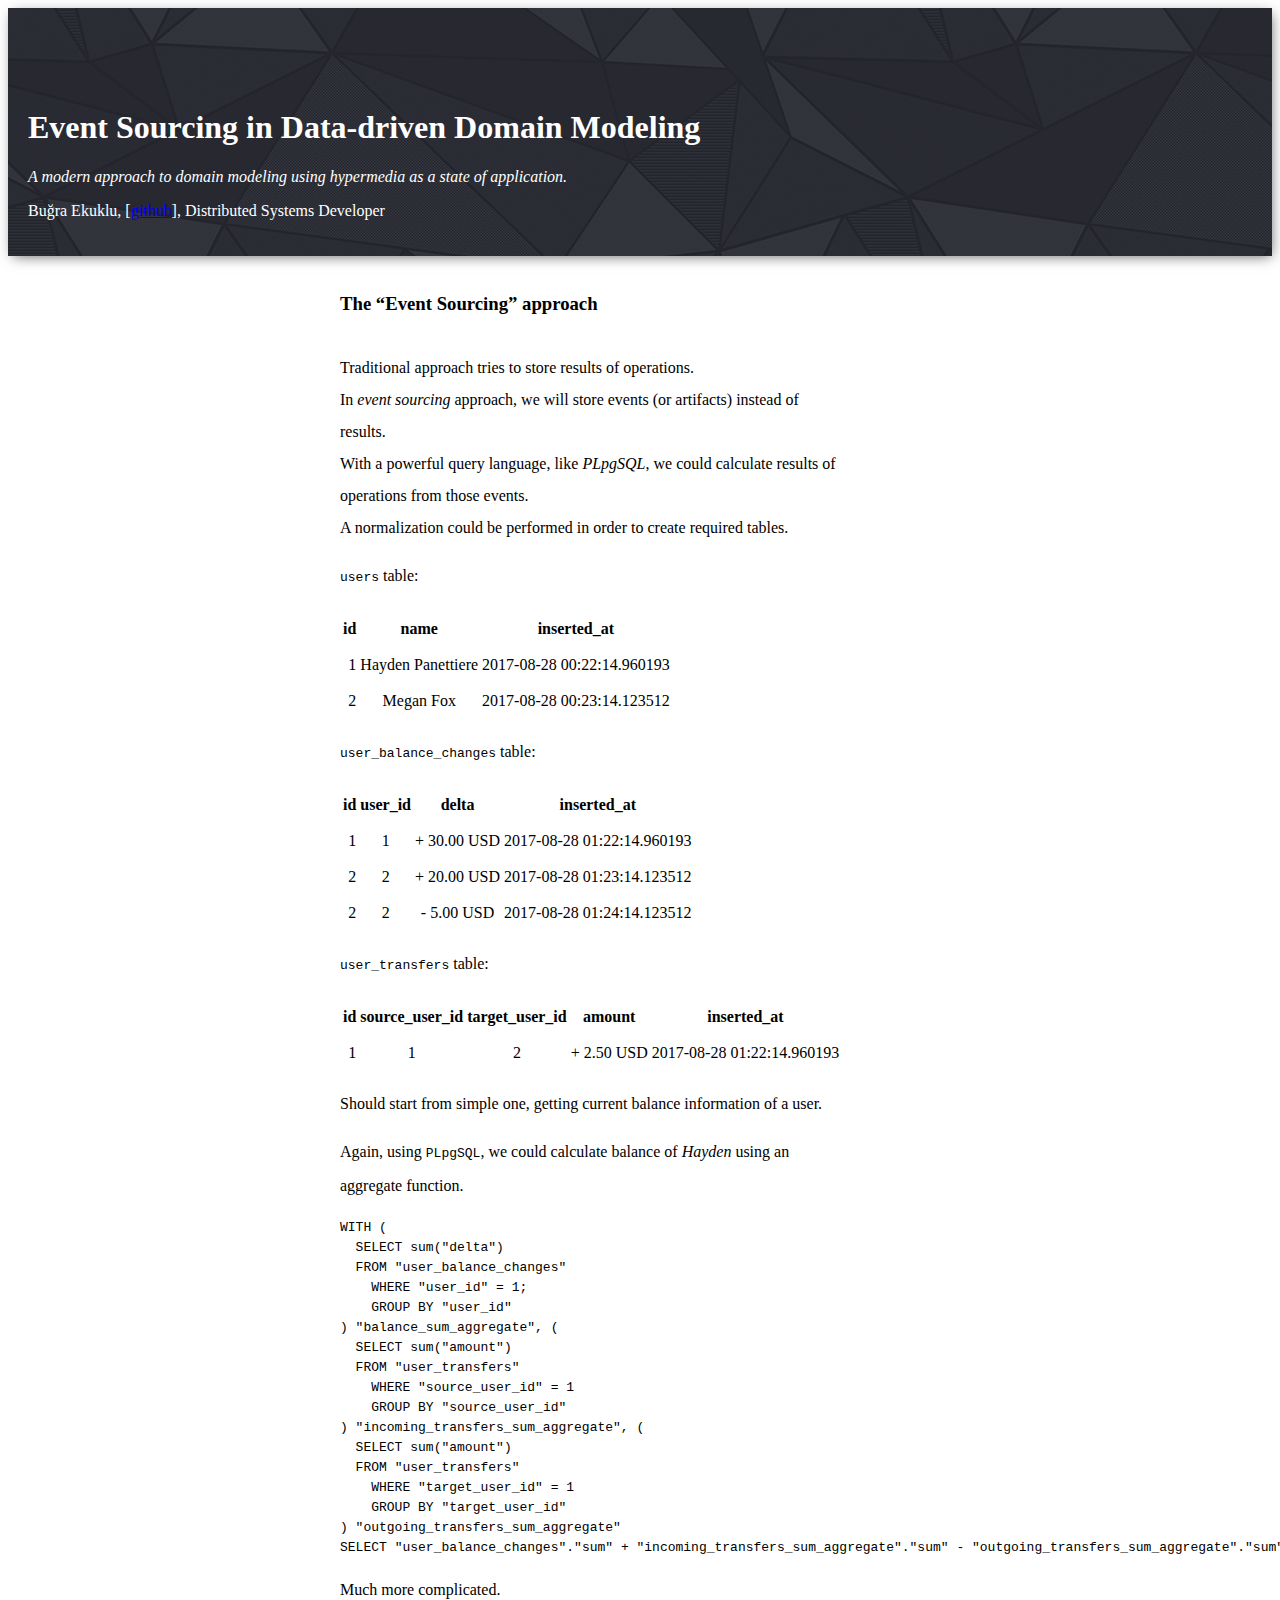
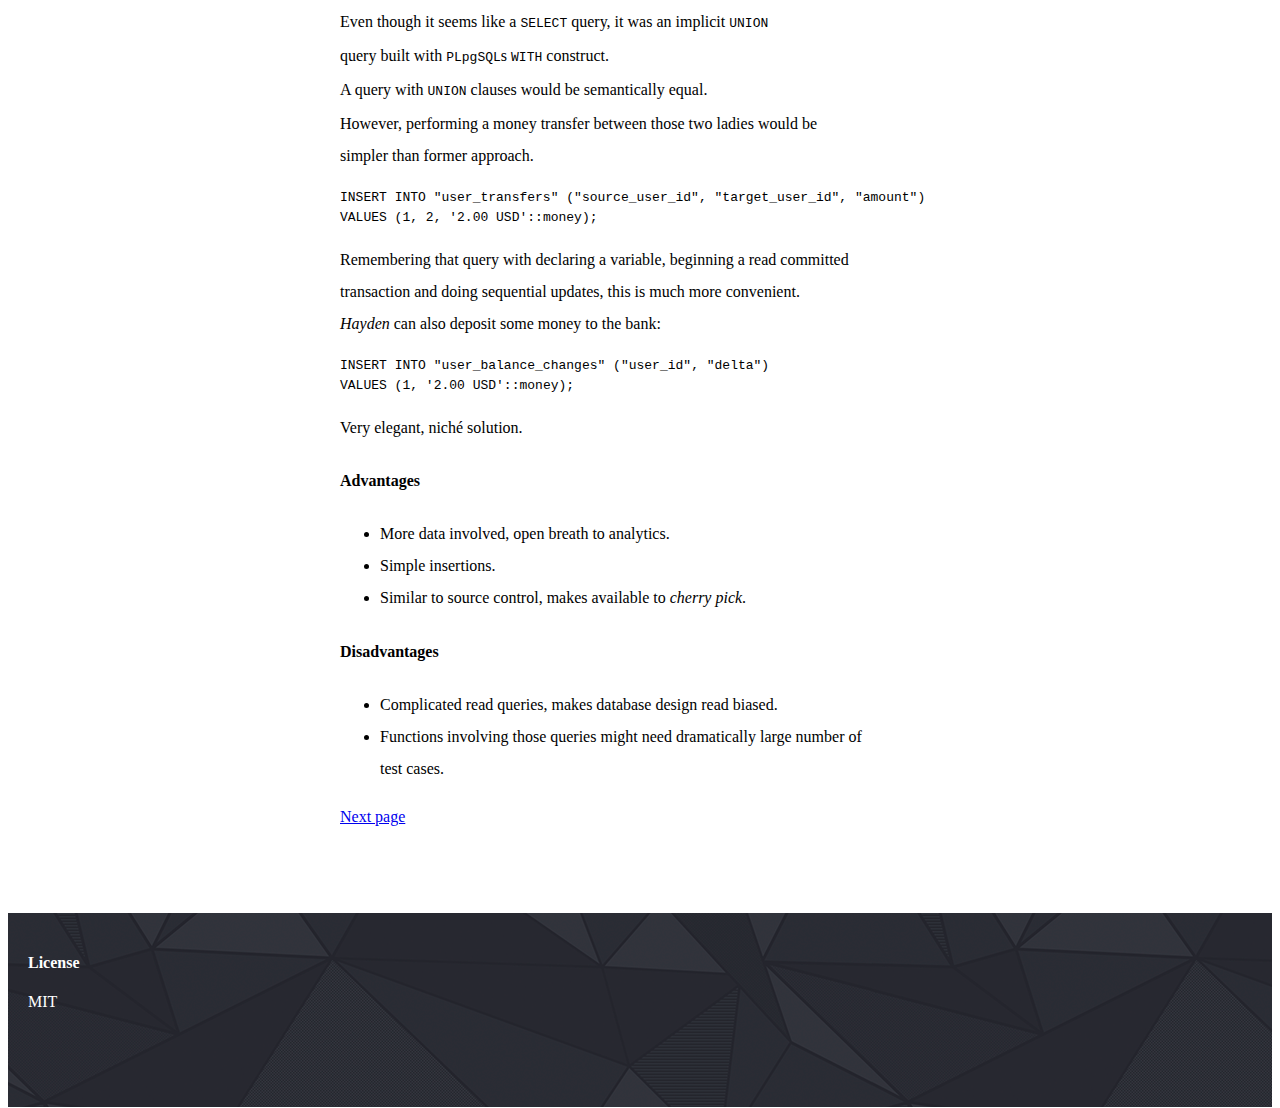
==== event-sourcing-approach.html @ 22107847 "Added all pages." ====
<!DOCTYPE html>
<html>
  <head>
    <script src="https://code.jquery.com/jquery-3.2.1.slim.min.js" integrity="sha384-KJ3o2DKtIkvYIK3UENzmM7KCkRr/rE9/Qpg6aAZGJwFDMVNA/GpGFF93hXpG5KkN" crossorigin="anonymous"></script>
    <script src="https://cdnjs.cloudflare.com/ajax/libs/popper.js/1.11.0/umd/popper.min.js" integrity="sha384-b/U6ypiBEHpOf/4+1nzFpr53nxSS+GLCkfwBdFNTxtclqqenISfwAzpKaMNFNmj4" crossorigin="anonymous"></script>
    <link rel="stylesheet" href="https://maxcdn.bootstrapcdn.com/bootstrap/4.0.0-beta/css/bootstrap.min.css" integrity="sha384-/Y6pD6FV/Vv2HJnA6t+vslU6fwYXjCFtcEpHbNJ0lyAFsXTsjBbfaDjzALeQsN6M" crossorigin="anonymous">
    <script src="https://maxcdn.bootstrapcdn.com/bootstrap/4.0.0-beta/js/bootstrap.min.js" integrity="sha384-h0AbiXch4ZDo7tp9hKZ4TsHbi047NrKGLO3SEJAg45jXxnGIfYzk4Si90RDIqNm1" crossorigin="anonymous"></script>
    <link rel="stylesheet" href="css/main.css">
    <meta charset="utf-8">
    <title>Event-Sourcing Approach</title>
  </head>
  <body>
    <div id="header" class="apply-background">
      <div id="grand-header">
        <h1 id="event-sourcing-in-data-driven-domain-modeling" class="text-center">Event Sourcing in Data-driven Domain Modeling</h1>
        <p class="text-center"><em>A modern approach to domain modeling using hypermedia as a state of application.</em></p>
        <p class="text-center">Buğra Ekuklu, [<a href="http://github.com/Chatatata">github</a>], Distributed Systems Developer</p>
      </div>
    </div>
    <div id="content">
      <h3 id="the-event-sourcing-approach">The “Event Sourcing” approach</h3>
      <p>Traditional approach tries to store results of operations.<br />
      In <em>event sourcing</em> approach, we will store events (or artifacts) instead of<br />
      results.<br />
      With a powerful query language, like <em>PLpgSQL</em>, we could calculate results of<br />
      operations from those events.<br />
      A normalization could be performed in order to create required tables.</p>
      <p><code>users</code> table:</p>
      <table class="table">
      <thead>
      <tr class="header">
      <th align="right"><strong>id</strong></th>
      <th align="center">name</th>
      <th>inserted_at</th>
      </tr>
      </thead>
      <tbody>
      <tr class="odd">
      <td align="right">1</td>
      <td align="center">Hayden Panettiere</td>
      <td>2017-08-28 00:22:14.960193</td>
      </tr>
      <tr class="even">
      <td align="right">2</td>
      <td align="center">Megan Fox</td>
      <td>2017-08-28 00:23:14.123512</td>
      </tr>
      </tbody>
      </table>
      <p><code>user_balance_changes</code> table:</p>
      <table class="table">
      <thead>
      <tr class="header">
      <th align="right"><strong>id</strong></th>
      <th align="center">user_id</th>
      <th align="center">delta</th>
      <th>inserted_at</th>
      </tr>
      </thead>
      <tbody>
      <tr class="odd">
      <td align="right">1</td>
      <td align="center"> 1</td>
      <td align="center">+ 30.00 USD</td>
      <td>2017-08-28 01:22:14.960193</td>
      </tr>
      <tr class="even">
      <td align="right">2</td>
      <td align="center">2</td>
      <td align="center">+ 20.00 USD</td>
      <td>2017-08-28 01:23:14.123512</td>
      </tr>
      <tr class="odd">
      <td align="right">2</td>
      <td align="center">2</td>
      <td align="center">- 5.00 USD</td>
      <td>2017-08-28 01:24:14.123512</td>
      </tr>
      </tbody>
      </table>
      <p><code>user_transfers</code> table:</p>
      <table class="table">
      <thead>
      <tr class="header">
      <th align="right"><strong>id</strong></th>
      <th align="center">source_user_id</th>
      <th align="center">target_user_id</th>
      <th align="center">amount</th>
      <th>inserted_at</th>
      </tr>
      </thead>
      <tbody>
      <tr class="odd">
      <td align="right">1</td>
      <td align="center"> 1</td>
      <td align="center">2</td>
      <td align="center">+ 2.50 USD</td>
      <td>2017-08-28 01:22:14.960193</td>
      </tr>
      </tbody>
      </table>
      <p>Should start from simple one, getting current balance information of a user.</p>
      <p>Again, using <code>PLpgSQL</code>, we could calculate balance of <em>Hayden</em> using an<br />
      aggregate function.</p>
      <div class="sourceCode"><pre class="sourceCode sql"><code class="sourceCode sql"><span class="kw">WITH</span> (
  <span class="kw">SELECT</span> <span class="fu">sum</span>(<span class="ot">&quot;delta&quot;</span>)
  <span class="kw">FROM</span> <span class="ot">&quot;user_balance_changes&quot;</span>
    <span class="kw">WHERE</span> <span class="ot">&quot;user_id&quot;</span> = <span class="dv">1</span>;
    <span class="kw">GROUP</span> <span class="kw">BY</span> <span class="ot">&quot;user_id&quot;</span>
) <span class="ot">&quot;balance_sum_aggregate&quot;</span>, (
  <span class="kw">SELECT</span> <span class="fu">sum</span>(<span class="ot">&quot;amount&quot;</span>)
  <span class="kw">FROM</span> <span class="ot">&quot;user_transfers&quot;</span>
    <span class="kw">WHERE</span> <span class="ot">&quot;source_user_id&quot;</span> = <span class="dv">1</span>
    <span class="kw">GROUP</span> <span class="kw">BY</span> <span class="ot">&quot;source_user_id&quot;</span>
) <span class="ot">&quot;incoming_transfers_sum_aggregate&quot;</span>, (
  <span class="kw">SELECT</span> <span class="fu">sum</span>(<span class="ot">&quot;amount&quot;</span>)
  <span class="kw">FROM</span> <span class="ot">&quot;user_transfers&quot;</span>
    <span class="kw">WHERE</span> <span class="ot">&quot;target_user_id&quot;</span> = <span class="dv">1</span>
    <span class="kw">GROUP</span> <span class="kw">BY</span> <span class="ot">&quot;target_user_id&quot;</span>
) <span class="ot">&quot;outgoing_transfers_sum_aggregate&quot;</span>
<span class="kw">SELECT</span> <span class="ot">&quot;user_balance_changes&quot;</span>.<span class="ot">&quot;sum&quot;</span> + <span class="ot">&quot;incoming_transfers_sum_aggregate&quot;</span>.<span class="ot">&quot;sum&quot;</span> - <span class="ot">&quot;outgoing_transfers_sum_aggregate&quot;</span>.<span class="ot">&quot;sum&quot;</span>;</code></pre></div>
      <p>Much more complicated.<br />
      Even though it seems like a <code>SELECT</code> query, it was an implicit <code>UNION</code><br />
      query built with <code>PLpgSQL</code>s <code>WITH</code> construct.<br />
      A query with <code>UNION</code> clauses would be semantically equal.<br />
      However, performing a money transfer between those two ladies would be<br />
      simpler than former approach.</p>
      <div class="sourceCode"><pre class="sourceCode sql"><code class="sourceCode sql"><span class="kw">INSERT</span> <span class="kw">INTO</span> <span class="ot">&quot;user_transfers&quot;</span> (<span class="ot">&quot;source_user_id&quot;</span>, <span class="ot">&quot;target_user_id&quot;</span>, <span class="ot">&quot;amount&quot;</span>)
<span class="kw">VALUES</span> (<span class="dv">1</span>, <span class="dv">2</span>, <span class="st">&#39;2.00 USD&#39;</span>:<span class="ch">:money</span>);</code></pre></div>
      <p>Remembering that query with declaring a variable, beginning a read committed<br />
      transaction and doing sequential updates, this is much more convenient.<br />
      <em>Hayden</em> can also deposit some money to the bank:</p>
      <div class="sourceCode"><pre class="sourceCode sql"><code class="sourceCode sql"><span class="kw">INSERT</span> <span class="kw">INTO</span> <span class="ot">&quot;user_balance_changes&quot;</span> (<span class="ot">&quot;user_id&quot;</span>, <span class="ot">&quot;delta&quot;</span>)
<span class="kw">VALUES</span> (<span class="dv">1</span>, <span class="st">&#39;2.00 USD&#39;</span>:<span class="ch">:money</span>);</code></pre></div>
      <p>Very elegant, niché solution.</p>
      <h4 id="advantages">Advantages</h4>
      <ul>
      <li>More data involved, open breath to analytics.</li>
      <li>Simple insertions.</li>
      <li>Similar to source control, makes available to <em>cherry pick</em>.</li>
      </ul>
      <h4 id="disadvantages">Disadvantages</h4>
      <ul>
      <li>Complicated read queries, makes database design read biased.</li>
      <li>Functions involving those queries might need dramatically large number of<br />
      test cases.</li>
      </ul>
      <p><a href="analysis.html" class="btn btn-primary float-right">Next page</a></p>
    </div>
    <div id="footer" class="apply-background">
      <h4 id="license">License</h4>
      <p>MIT</p>
    </div>
  </body>
</html>
---- css/main.css ----
div.container {
  margin-top: 50px;
  color: rgb(45, 45, 45);
}

h3 {
  margin-bottom: 2rem;
}

#header {
  -webkit-box-shadow: 2px 3px 13px -3px rgba(0,0,0,0.62);
  -moz-box-shadow: 2px 3px 13px -3px rgba(0,0,0,0.62);
  box-shadow: 2px 3px 13px -3px rgba(0,0,0,0.62);
}

#grand-header {
  padding: 20px;
  padding-top: 80px;
}

#authors {
  margin-top: 3rem;
}

#revision-history {
  margin-top: 2rem;
}

#table-of-contents {
  margin-top: 2rem;
}

#content {
  margin-top: 2rem;
  width: 600px;
  margin-left: auto;
  margin-right: auto;
  line-height: 200%;
}

#content div.sourceCode {
  line-height: 125%;
}

#footer {
  margin-top: 5rem;
  padding: 20px;
  padding-bottom: 80px;
}

.apply-background {
  background-image: url("../img/ao.gif");
  background-repeat: repeat;
  color: white;
}
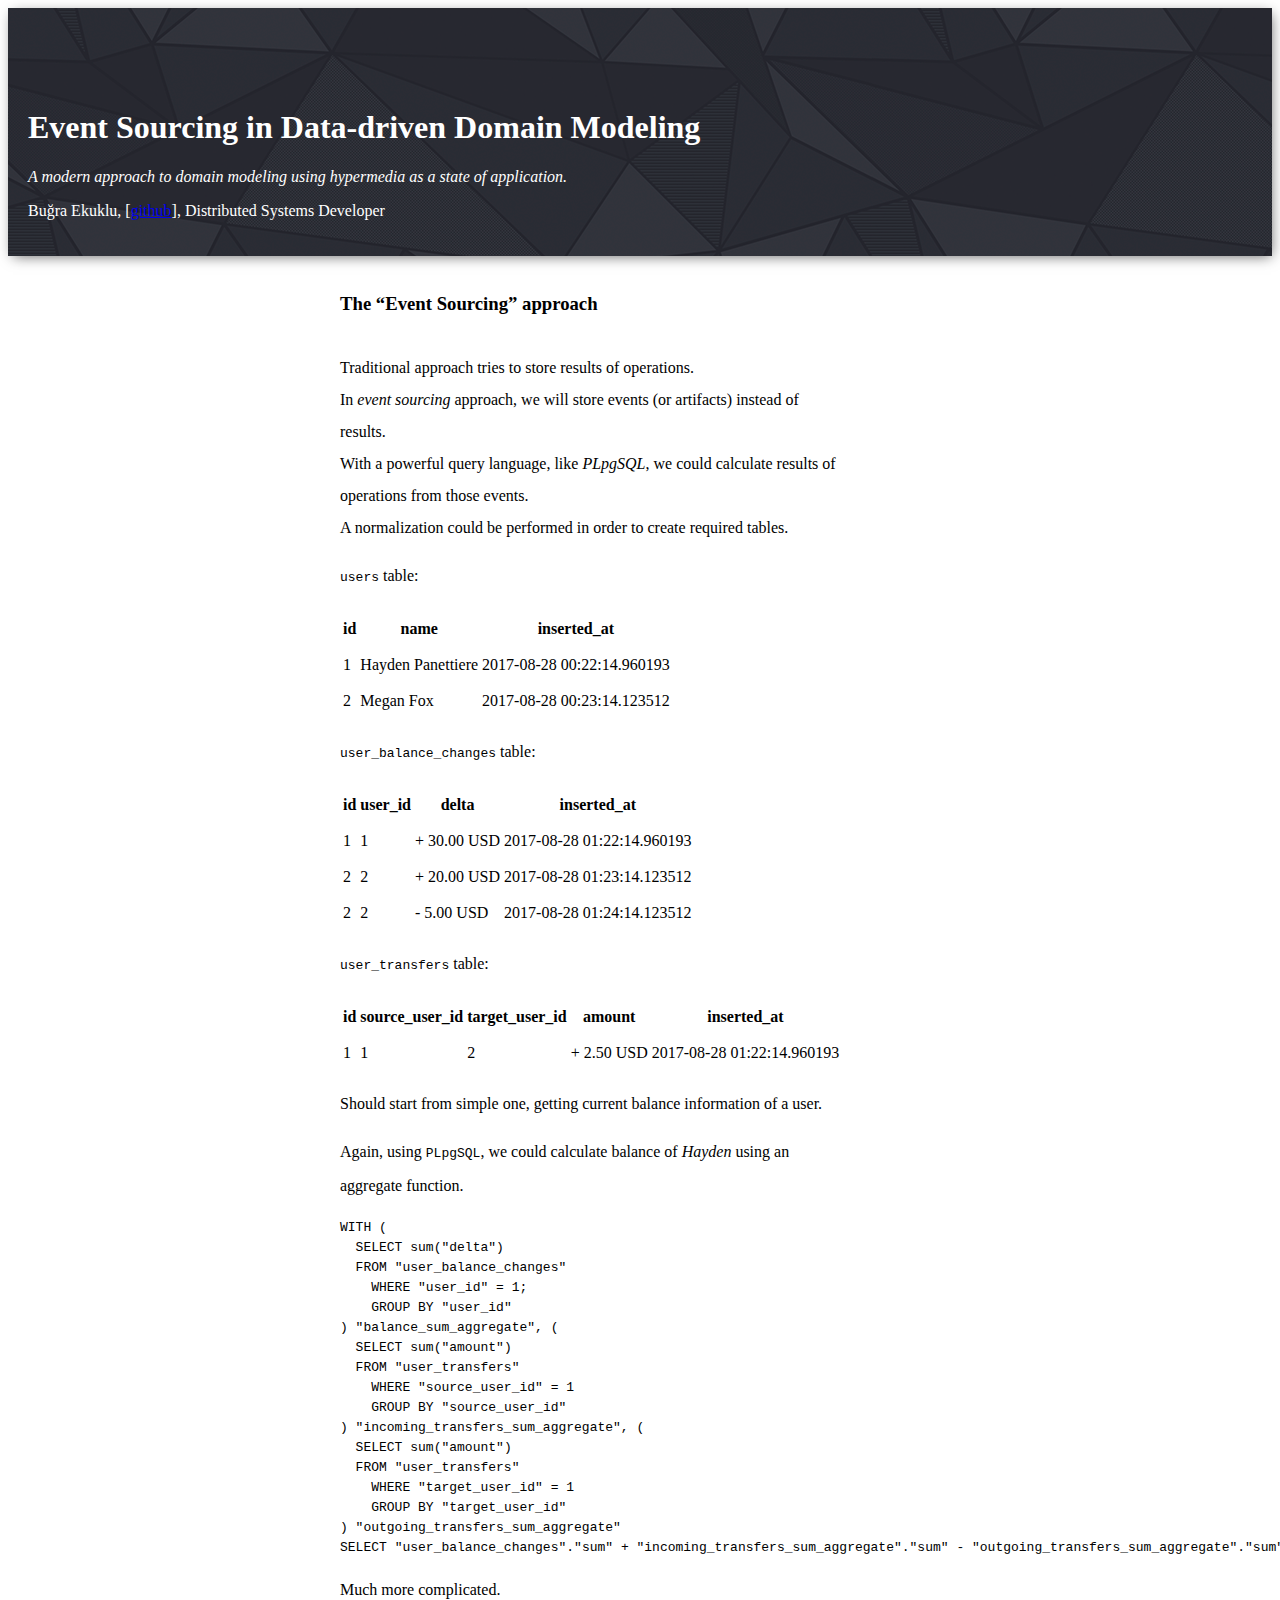
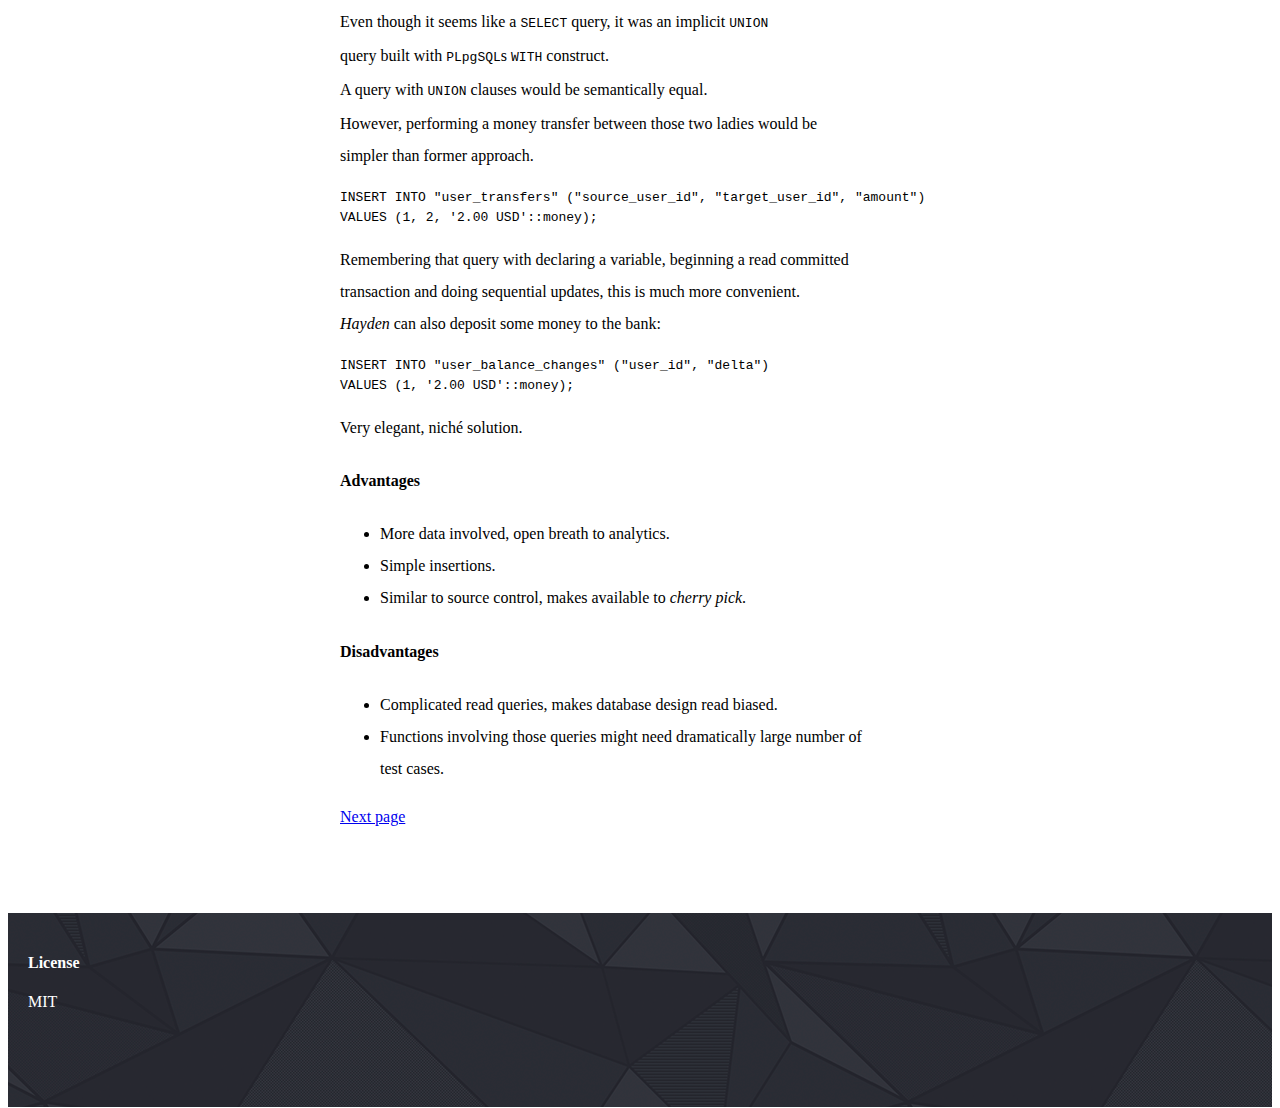
==== commit 6e6d126c: "Removed align attr from th tags in another file." ====
--- a/event-sourcing-approach.html
+++ b/event-sourcing-approach.html
@@ -29,20 +29,20 @@
       <table class="table">
       <thead>
       <tr class="header">
-      <th align="right"><strong>id</strong></th>
-      <th align="center">name</th>
+      <th><strong>id</strong></th>
+      <th>name</th>
       <th>inserted_at</th>
       </tr>
       </thead>
       <tbody>
       <tr class="odd">
-      <td align="right">1</td>
-      <td align="center">Hayden Panettiere</td>
+      <td>1</td>
+      <td>Hayden Panettiere</td>
       <td>2017-08-28 00:22:14.960193</td>
       </tr>
       <tr class="even">
-      <td align="right">2</td>
-      <td align="center">Megan Fox</td>
+      <td>2</td>
+      <td>Megan Fox</td>
       <td>2017-08-28 00:23:14.123512</td>
       </tr>
       </tbody>
@@ -51,29 +51,29 @@
       <table class="table">
       <thead>
       <tr class="header">
-      <th align="right"><strong>id</strong></th>
-      <th align="center">user_id</th>
-      <th align="center">delta</th>
+      <th><strong>id</strong></th>
+      <th>user_id</th>
+      <th>delta</th>
       <th>inserted_at</th>
       </tr>
       </thead>
       <tbody>
       <tr class="odd">
-      <td align="right">1</td>
-      <td align="center"> 1</td>
-      <td align="center">+ 30.00 USD</td>
+      <td>1</td>
+      <td>1</td>
+      <td>+ 30.00 USD</td>
       <td>2017-08-28 01:22:14.960193</td>
       </tr>
       <tr class="even">
-      <td align="right">2</td>
-      <td align="center">2</td>
-      <td align="center">+ 20.00 USD</td>
+      <td>2</td>
+      <td>2</td>
+      <td>+ 20.00 USD</td>
       <td>2017-08-28 01:23:14.123512</td>
       </tr>
       <tr class="odd">
-      <td align="right">2</td>
-      <td align="center">2</td>
-      <td align="center">- 5.00 USD</td>
+      <td>2</td>
+      <td>2</td>
+      <td>- 5.00 USD</td>
       <td>2017-08-28 01:24:14.123512</td>
       </tr>
       </tbody>
@@ -82,19 +82,19 @@
       <table class="table">
       <thead>
       <tr class="header">
-      <th align="right"><strong>id</strong></th>
-      <th align="center">source_user_id</th>
-      <th align="center">target_user_id</th>
-      <th align="center">amount</th>
+      <th><strong>id</strong></th>
+      <th>source_user_id</th>
+      <th>target_user_id</th>
+      <th>amount</th>
       <th>inserted_at</th>
       </tr>
       </thead>
       <tbody>
       <tr class="odd">
-      <td align="right">1</td>
-      <td align="center"> 1</td>
-      <td align="center">2</td>
-      <td align="center">+ 2.50 USD</td>
+      <td>1</td>
+      <td> 1</td>
+      <td>2</td>
+      <td>+ 2.50 USD</td>
       <td>2017-08-28 01:22:14.960193</td>
       </tr>
       </tbody>
